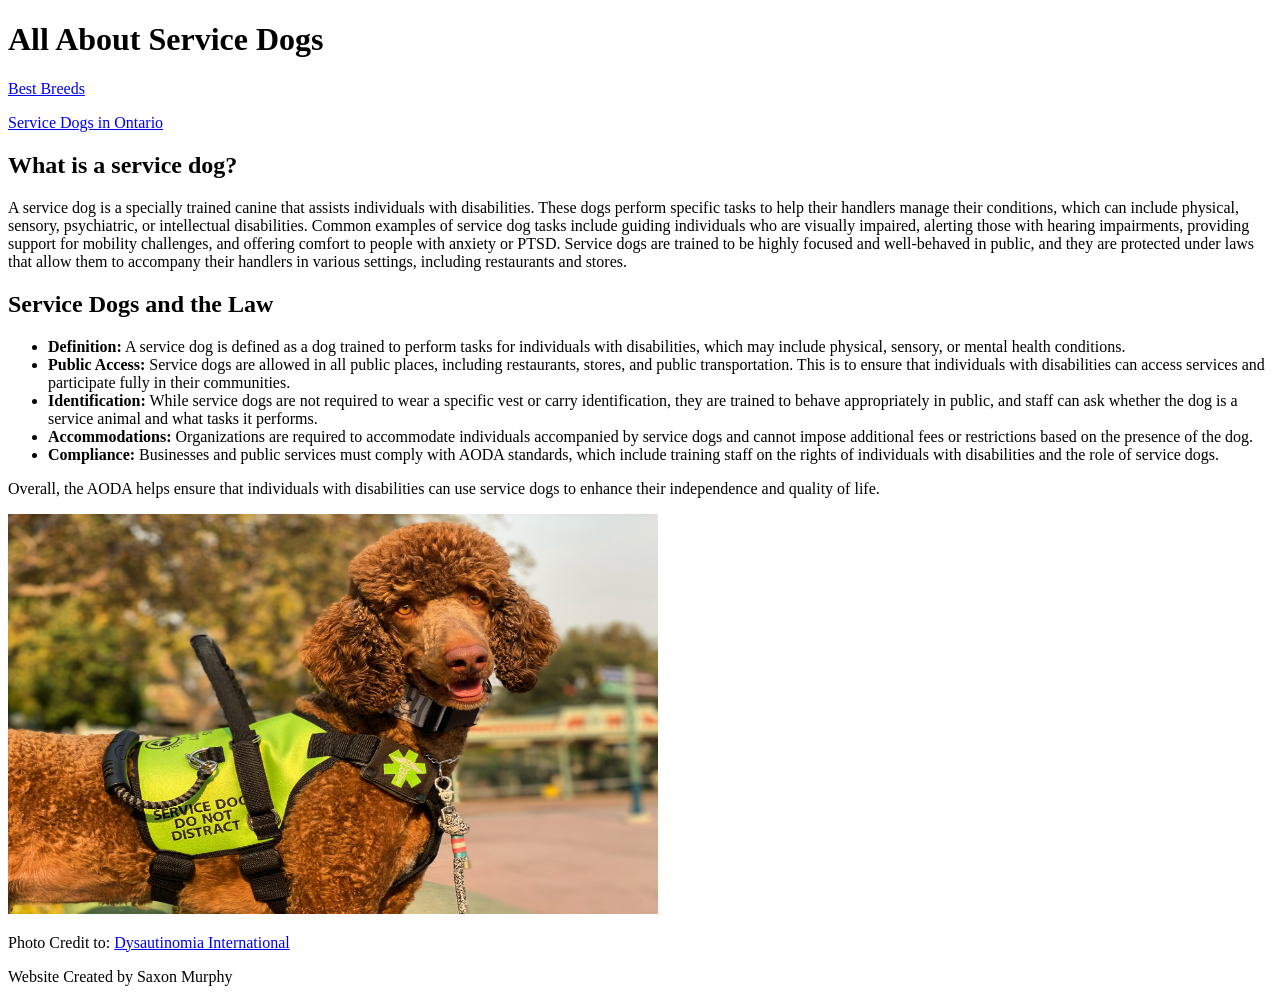
==== index.html @ 6934c970 "skeleton complete.  having the website skeleton html correctly." ====
<!DOCTYPE html>
<html lang="en">
<head>
    <!--Link to style sheet below-->
    <link rel="stylesheet" href="style.css">
    <meta charset="UTF-8">
    <meta name="viewport" content="width=device-width, initial-scale=1.0">
    <title>Best Service Dog Breeds Fact Sheet</title>
</head>
<body>
    <h1>All About Service Dogs</h1>

    <p><a href="Pages/bestbreeds.html">Best Breeds</a></p>
    <p><a href="Pages/sdontario.html">Service Dogs in Ontario</a></p>
   


    <h2>What is a service dog?</h2> 

    <p>A service dog is a specially trained canine that assists individuals with disabilities. These dogs perform specific tasks to help their handlers manage their conditions, which can include physical, sensory, psychiatric, or intellectual disabilities. Common examples of service dog tasks include guiding individuals who are visually impaired, alerting those with hearing impairments, providing support for mobility challenges, and offering comfort to people with anxiety or PTSD. Service dogs are trained to be highly focused and well-behaved in public, and they are protected under laws that allow them to accompany their handlers in various settings, including restaurants and stores.</p>

    <h2>Service Dogs and the Law</h2>
<ul>
<li><strong>Definition:</strong> A service dog is defined as a dog trained to perform tasks for individuals with disabilities, which may include physical, sensory, or mental health conditions.</li>

<li><strong>Public Access:</strong> Service dogs are allowed in all public places, including restaurants, stores, and public transportation. This is to ensure that individuals with disabilities can access services and participate fully in their communities.</li>

<li><strong>Identification:</strong> While service dogs are not required to wear a specific vest or carry identification, they are trained to behave appropriately in public, and staff can ask whether the dog is a service animal and what tasks it performs.</li>

<li><strong>Accommodations:</strong> Organizations are required to accommodate individuals accompanied by service dogs and cannot impose additional fees or restrictions based on the presence of the dog. </li>

<li><strong>Compliance:</strong> Businesses and public services must comply with AODA standards, which include training staff on the rights of individuals with disabilities and the role of service dogs.</li>
</ul>

<p>Overall, the AODA helps ensure that individuals with disabilities can use service dogs to enhance their independence and quality of life.</p>

<!--First photo below-->

<img src="Images/servicepoodle1.jpg" alt="brown service poodle" width="650" height="400">

<p>Photo Credit to: <a href="https://dysautonomiainternational.org/blog/wordpress/so-you-want-a-service-dog/">Dysautinomia International</a></p>

<!--First photo above-->

<p>Website Created by Saxon Murphy</p>

</body>
</html>
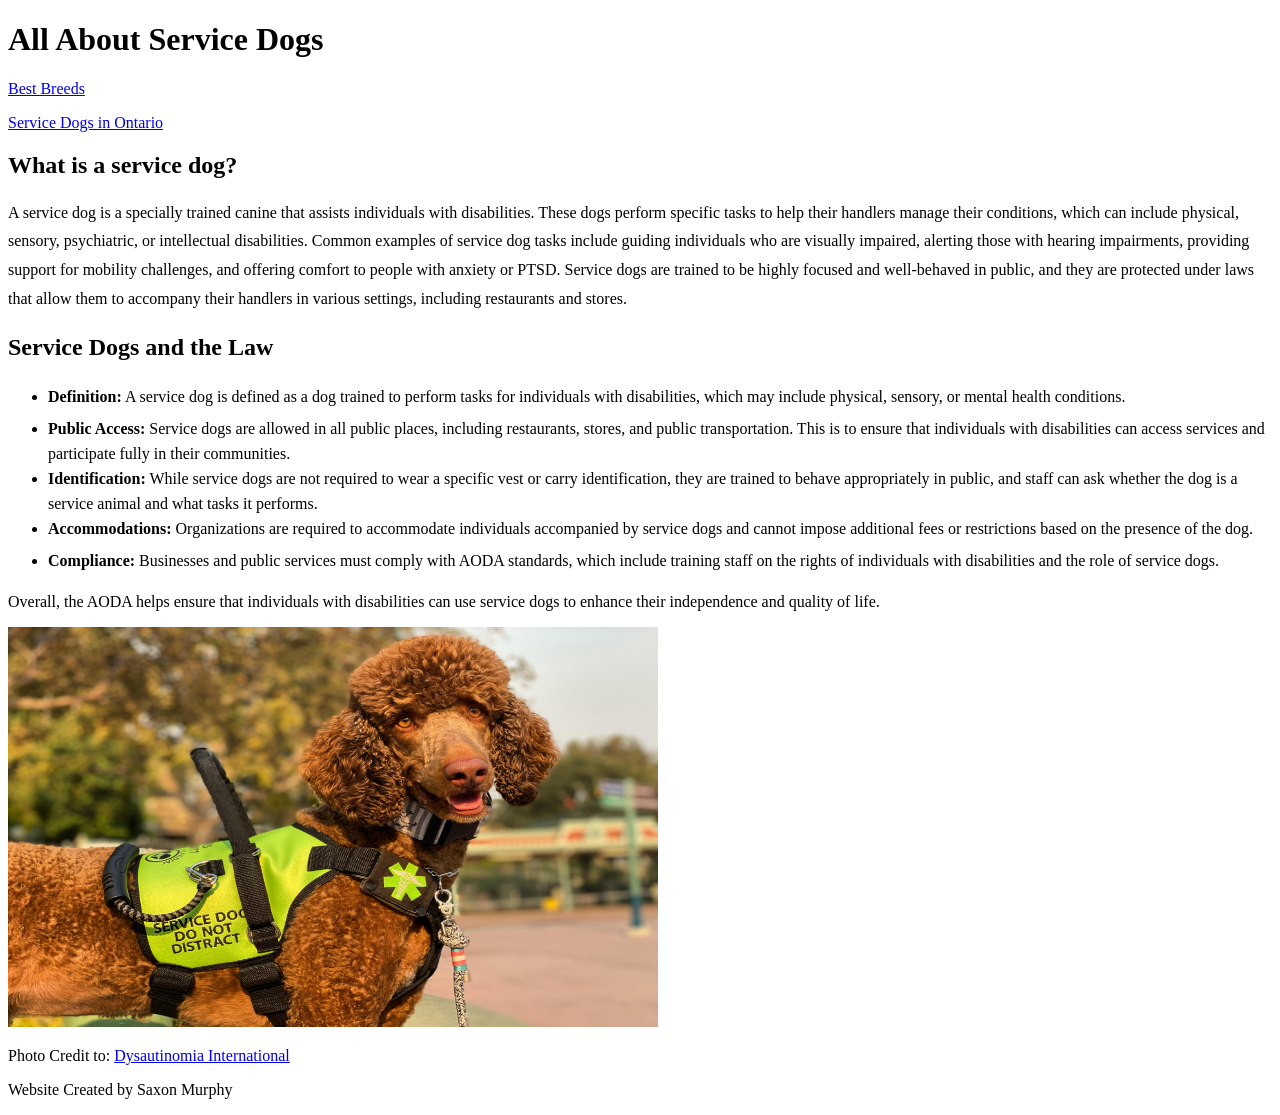
==== commit 7918c3d4: "added line spacing on index.html. added line spacing header-bold and first-paragraph." ====
--- a/index.html
+++ b/index.html
@@ -17,19 +17,19 @@
 
     <h2>What is a service dog?</h2> 
 
-    <p>A service dog is a specially trained canine that assists individuals with disabilities. These dogs perform specific tasks to help their handlers manage their conditions, which can include physical, sensory, psychiatric, or intellectual disabilities. Common examples of service dog tasks include guiding individuals who are visually impaired, alerting those with hearing impairments, providing support for mobility challenges, and offering comfort to people with anxiety or PTSD. Service dogs are trained to be highly focused and well-behaved in public, and they are protected under laws that allow them to accompany their handlers in various settings, including restaurants and stores.</p>
+    <p class="first-paragraph">A service dog is a specially trained canine that assists individuals with disabilities. These dogs perform specific tasks to help their handlers manage their conditions, which can include physical, sensory, psychiatric, or intellectual disabilities. Common examples of service dog tasks include guiding individuals who are visually impaired, alerting those with hearing impairments, providing support for mobility challenges, and offering comfort to people with anxiety or PTSD. Service dogs are trained to be highly focused and well-behaved in public, and they are protected under laws that allow them to accompany their handlers in various settings, including restaurants and stores.</p>
 
     <h2>Service Dogs and the Law</h2>
 <ul>
-<li><strong>Definition:</strong> A service dog is defined as a dog trained to perform tasks for individuals with disabilities, which may include physical, sensory, or mental health conditions.</li>
+<li><strong class="header-bold">Definition:</strong> A service dog is defined as a dog trained to perform tasks for individuals with disabilities, which may include physical, sensory, or mental health conditions.</li>
 
-<li><strong>Public Access:</strong> Service dogs are allowed in all public places, including restaurants, stores, and public transportation. This is to ensure that individuals with disabilities can access services and participate fully in their communities.</li>
+<li><strong class="header-bold">Public Access:</strong> Service dogs are allowed in all public places, including restaurants, stores, and public transportation. This is to ensure that individuals with disabilities can access services and participate fully in their communities.</li>
 
-<li><strong>Identification:</strong> While service dogs are not required to wear a specific vest or carry identification, they are trained to behave appropriately in public, and staff can ask whether the dog is a service animal and what tasks it performs.</li>
+<li><strong class="header-bold">Identification:</strong> While service dogs are not required to wear a specific vest or carry identification, they are trained to behave appropriately in public, and staff can ask whether the dog is a service animal and what tasks it performs.</li>
 
-<li><strong>Accommodations:</strong> Organizations are required to accommodate individuals accompanied by service dogs and cannot impose additional fees or restrictions based on the presence of the dog. </li>
+<li><strong class="header-bold">Accommodations:</strong> Organizations are required to accommodate individuals accompanied by service dogs and cannot impose additional fees or restrictions based on the presence of the dog. </li>
 
-<li><strong>Compliance:</strong> Businesses and public services must comply with AODA standards, which include training staff on the rights of individuals with disabilities and the role of service dogs.</li>
+<li><strong class="header-bold">Compliance:</strong> Businesses and public services must comply with AODA standards, which include training staff on the rights of individuals with disabilities and the role of service dogs.</li>
 </ul>
 
 <p>Overall, the AODA helps ensure that individuals with disabilities can use service dogs to enhance their independence and quality of life.</p>
--- a/style.css
+++ b/style.css
@@ -0,0 +1,23 @@
+
+body {
+    background-color: #ffffff; 
+}
+
+h1 {
+    color: #000000;
+}
+
+h2 {
+    color: #000000;
+
+}
+
+.first-paragraph {
+    line-height: 1.8em;
+}
+
+
+.header-bold {
+    color:rgb(0, 0, 0); 
+    line-height: 2.0em;
+}
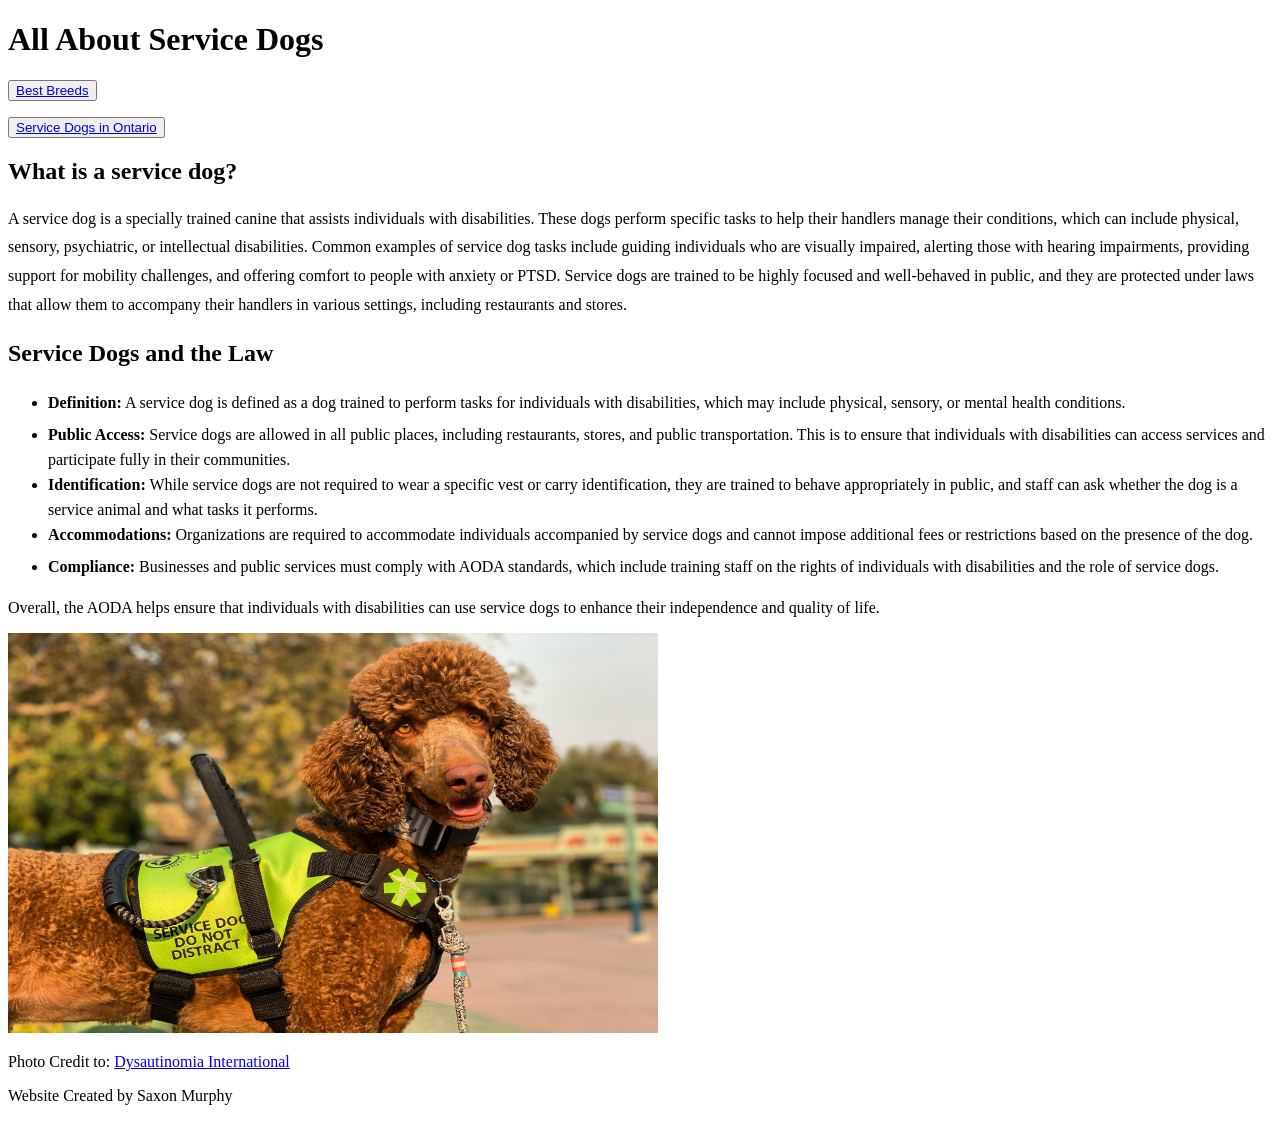
==== commit 93fa1558: "added buttons on first page. added basic button on menu on first page." ====
--- a/index.html
+++ b/index.html
@@ -10,8 +10,8 @@
 <body>
     <h1>All About Service Dogs</h1>
 
-    <p><a href="Pages/bestbreeds.html">Best Breeds</a></p>
-    <p><a href="Pages/sdontario.html">Service Dogs in Ontario</a></p>
+    <p><button type="button"><a href="Pages/bestbreeds.html">Best Breeds</a></button></p>
+    <p><button type="button"><a href="Pages/sdontario.html">Service Dogs in Ontario</a></button></p>
    
 
 
--- a/style.css
+++ b/style.css
@@ -20,4 +20,8 @@
 .header-bold {
     color:rgb(0, 0, 0); 
     line-height: 2.0em;
+}
+
+.second-paragraph {
+    line-height: 1.8em;
 }
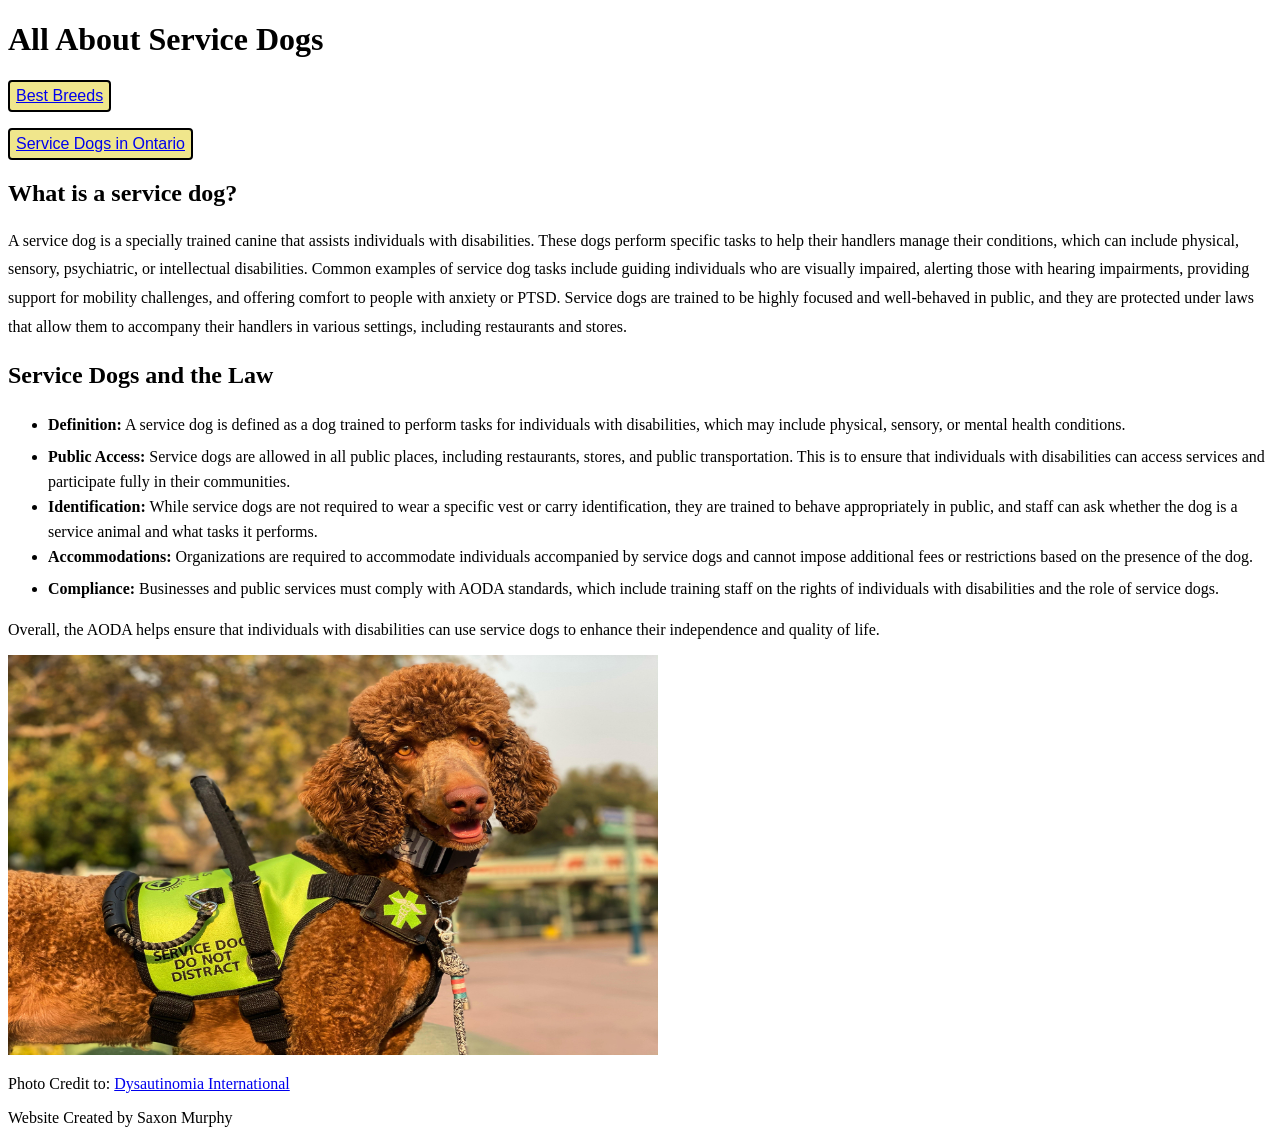
==== commit 8b2a2d18: "added buttons. created nice buttons on the homepage." ====
--- a/index.html
+++ b/index.html
@@ -10,8 +10,8 @@
 <body>
     <h1>All About Service Dogs</h1>
 
-    <p><button type="button"><a href="Pages/bestbreeds.html">Best Breeds</a></button></p>
-    <p><button type="button"><a href="Pages/sdontario.html">Service Dogs in Ontario</a></button></p>
+    <p><button class="button1" type="button"><a href="Pages/bestbreeds.html">Best Breeds</a></button></p>
+    <p><button class="button2" type="button"><a href="Pages/sdontario.html">Service Dogs in Ontario</a></button></p>
    
 
 
--- a/style.css
+++ b/style.css
@@ -24,4 +24,34 @@
 
 .second-paragraph {
     line-height: 1.8em;
+}
+
+.button1 {
+    background-color:khaki;
+    color: #000000;
+    font-size: 16px;
+    padding: 5px 6px;
+    border-radius: 4px;
+    border: 2px solid #000000;
+    
+}
+
+.button1:hover {
+    background-color:aquamarine;
+    color: #000000;
+}
+
+
+.button2 {
+    background-color:khaki;
+    color: #000000;
+    font-size: 16px;
+    padding: 5px 6px;
+    border-radius: 4px;
+    border: 2px solid #000000;
+}
+
+.button2:hover {
+    background-color: aquamarine;
+    color: black;
 }
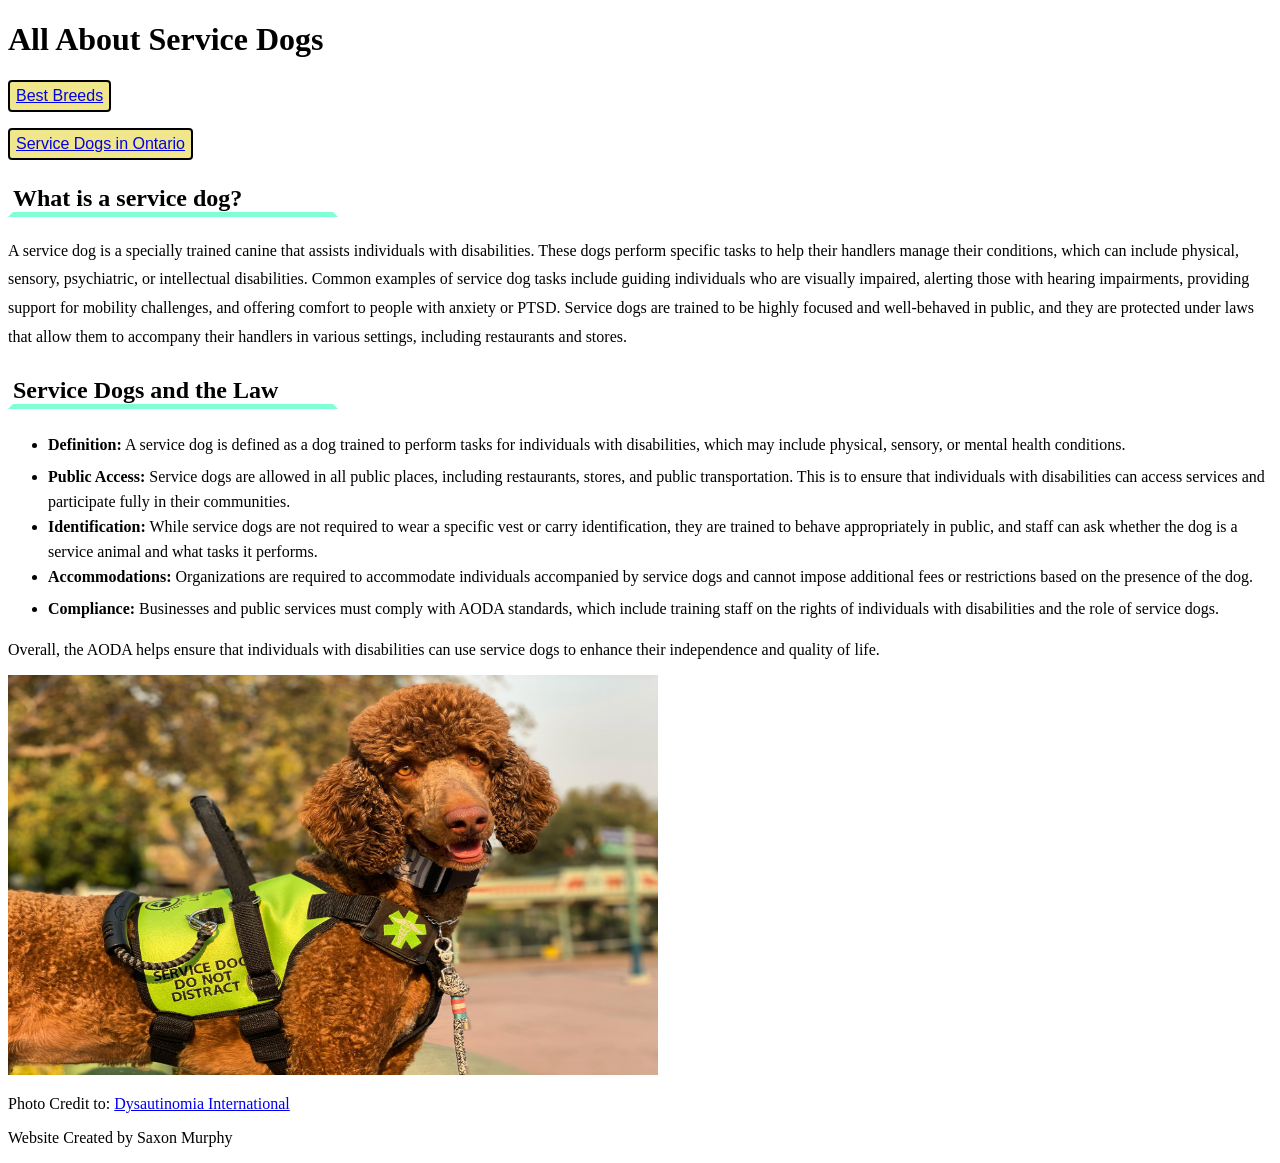
==== commit 9a934aae: "added title borders. added title borders on first page." ====
--- a/index.html
+++ b/index.html
@@ -15,11 +15,11 @@
    
 
 
-    <h2>What is a service dog?</h2> 
+    <h2 class="second-title">What is a service dog?</h2> 
 
     <p class="first-paragraph">A service dog is a specially trained canine that assists individuals with disabilities. These dogs perform specific tasks to help their handlers manage their conditions, which can include physical, sensory, psychiatric, or intellectual disabilities. Common examples of service dog tasks include guiding individuals who are visually impaired, alerting those with hearing impairments, providing support for mobility challenges, and offering comfort to people with anxiety or PTSD. Service dogs are trained to be highly focused and well-behaved in public, and they are protected under laws that allow them to accompany their handlers in various settings, including restaurants and stores.</p>
 
-    <h2>Service Dogs and the Law</h2>
+    <h2 class="third-title">Service Dogs and the Law</h2>
 <ul>
 <li><strong class="header-bold">Definition:</strong> A service dog is defined as a dog trained to perform tasks for individuals with disabilities, which may include physical, sensory, or mental health conditions.</li>
 
--- a/style.css
+++ b/style.css
@@ -1,4 +1,8 @@
+/* Universial Box Style */
 
+
+
+/* This is my first CSS Note */
 body {
     background-color: #ffffff; 
 }
@@ -54,4 +58,51 @@
 .button2:hover {
     background-color: aquamarine;
     color: black;
-}+}
+
+.button3 {
+    background-color:khaki;
+    color: #000000;
+    font-size: 16px;
+    padding: 5px 6px;
+    border-radius: 4px;
+    border: 2px solid #000000;
+}
+
+.button3:hover {
+    background-color: aquamarine;
+    color: black;
+}
+
+.button4 {
+    background-color:khaki;
+    color: #000000;
+    font-size: 16px;
+    padding: 5px 6px;
+    border-radius: 4px;
+    border: 2px solid #000000;
+}
+
+.button4:hover {
+    background-color: aquamarine;
+    color: black;
+}
+
+/*Edits on Titles*/
+
+.second-title {
+    color: rgb(0, 0, 0);
+    border-style: solid;
+    border-width: 5px;
+    border-color:white white aquamarine white;
+    width: 20rem;
+}
+
+.third-title {
+    color: rgb(0, 0, 0);
+    border-style: solid;
+    border-width: 5px;
+    border-color:white white aquamarine white;
+    width: 20rem;
+    
+}
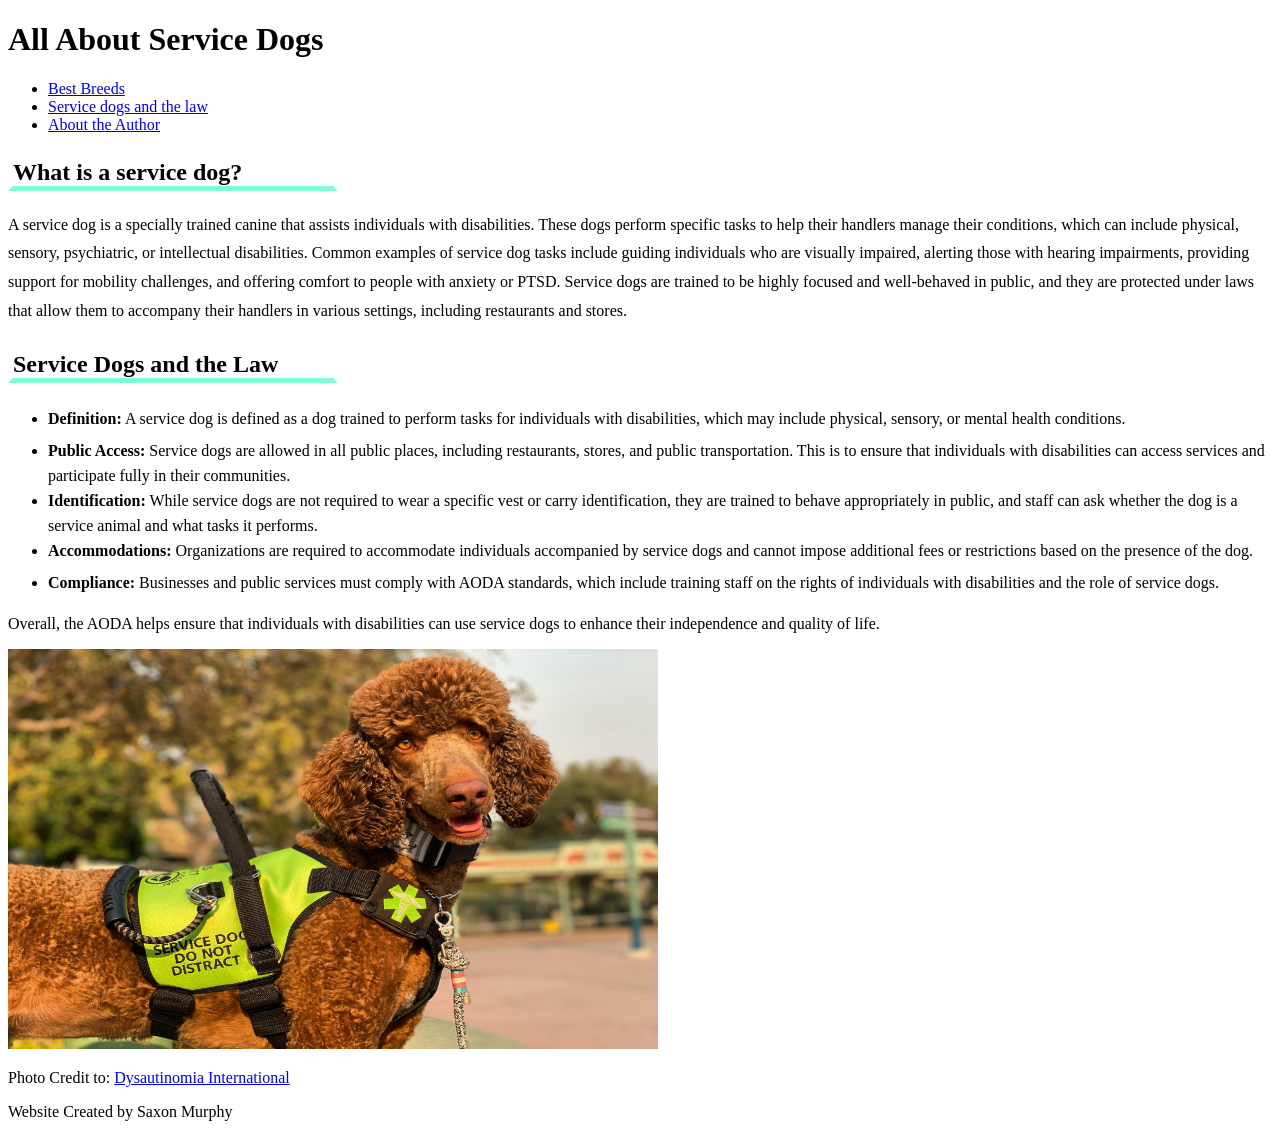
==== commit 67cd70dd: "added menu items replacing buttons with menu items." ====
--- a/index.html
+++ b/index.html
@@ -10,8 +10,11 @@
 <body>
     <h1>All About Service Dogs</h1>
 
-    <p><button class="button1" type="button"><a href="Pages/bestbreeds.html">Best Breeds</a></button></p>
-    <p><button class="button2" type="button"><a href="Pages/sdontario.html">Service Dogs in Ontario</a></button></p>
+    <ul>
+        <li><a href="./Pages/bestbreeds.html">Best Breeds</a></li>
+        <li><a href="./Pages/sdontario.html">Service dogs and the law</a></li>
+        <li><a href="./Pages/about.html">About the Author</a></li>
+    </ul>
    
 
 
@@ -19,7 +22,7 @@
 
     <p class="first-paragraph">A service dog is a specially trained canine that assists individuals with disabilities. These dogs perform specific tasks to help their handlers manage their conditions, which can include physical, sensory, psychiatric, or intellectual disabilities. Common examples of service dog tasks include guiding individuals who are visually impaired, alerting those with hearing impairments, providing support for mobility challenges, and offering comfort to people with anxiety or PTSD. Service dogs are trained to be highly focused and well-behaved in public, and they are protected under laws that allow them to accompany their handlers in various settings, including restaurants and stores.</p>
 
-    <h2 class="third-title">Service Dogs and the Law</h2>
+    <h2 class="second-title">Service Dogs and the Law</h2>
 <ul>
 <li><strong class="header-bold">Definition:</strong> A service dog is defined as a dog trained to perform tasks for individuals with disabilities, which may include physical, sensory, or mental health conditions.</li>
 
--- a/style.css
+++ b/style.css
@@ -2,33 +2,21 @@
 
 
 
-/* This is my first CSS Note */
+/* This is for the overall body */
 body {
     background-color: #ffffff; 
 }
 
-h1 {
-    color: #000000;
+/* This is for all my h2 titles*/
+.second-title {
+    color: rgb(0, 0, 0);
+    border-style: solid;
+    border-width: 5px;
+    border-color:white white aquamarine white;
+    width: 20rem;
 }
 
-h2 {
-    color: #000000;
-
-}
-
-.first-paragraph {
-    line-height: 1.8em;
-}
-
-
-.header-bold {
-    color:rgb(0, 0, 0); 
-    line-height: 2.0em;
-}
-
-.second-paragraph {
-    line-height: 1.8em;
-}
+/* These are for my buttons on the first page */
 
 .button1 {
     background-color:khaki;
@@ -45,7 +33,7 @@
     color: #000000;
 }
 
-
+/*this is for my second button on main page */
 .button2 {
     background-color:khaki;
     color: #000000;
@@ -55,48 +43,62 @@
     border: 2px solid #000000;
 }
 
+
 .button2:hover {
     background-color: aquamarine;
-    color: black;
+    color: black; 
 }
 
-.button3 {
-    background-color:khaki;
-    color: #000000;
-    font-size: 16px;
-    padding: 5px 6px;
-    border-radius: 4px;
-    border: 2px solid #000000;
+    /* This is for my best breed homepage button */
+    .button3 {
+        background-color:khaki;
+        color: #000000;
+        font-size: 16px;
+        padding: 5px 6px;
+        border-radius: 4px;
+        border: 2px solid #000000;
+    }
+    
+    .button3:hover {
+        background-color: aquamarine;
+        color: black;
+    }
+    /* This is for my Service Dogs and the law homepage button */
+    .button4 {
+        background-color:khaki;
+        color: #000000;
+        font-size: 16px;
+        padding: 5px 6px;
+        border-radius: 4px;
+        border: 2px solid #000000;
+    }
+    
+    .button4:hover {
+        background-color: aquamarine;
+        color: black;
+    }
+
+    /* This is for my paragraphs on the first page */
+.first-paragraph {
+    line-height: 1.8em;
 }
 
-.button3:hover {
-    background-color: aquamarine;
-    color: black;
+/* These are for my mini subsections for the list on first page */
+.header-bold {
+    color:rgb(0, 0, 0); 
+    line-height: 2.0em;
 }
 
-.button4 {
-    background-color:khaki;
-    color: #000000;
-    font-size: 16px;
-    padding: 5px 6px;
-    border-radius: 4px;
-    border: 2px solid #000000;
+/* This is for all my paragraphs throughout the entire website*/
+.second-paragraph {
+    line-height: 1.8em;
 }
 
-.button4:hover {
-    background-color: aquamarine;
-    color: black;
-}
+
+
 
 /*Edits on Titles*/
 
-.second-title {
-    color: rgb(0, 0, 0);
-    border-style: solid;
-    border-width: 5px;
-    border-color:white white aquamarine white;
-    width: 20rem;
-}
 
 .third-title {
     color: rgb(0, 0, 0);
@@ -106,3 +108,11 @@
     width: 20rem;
     
 }
+
+.fourth-title {
+    color: rgb(0, 0, 0);
+    border-style: solid;
+    border-width: 5px;
+    border-color:white white aquamarine white;
+    width: 32rem;
+}
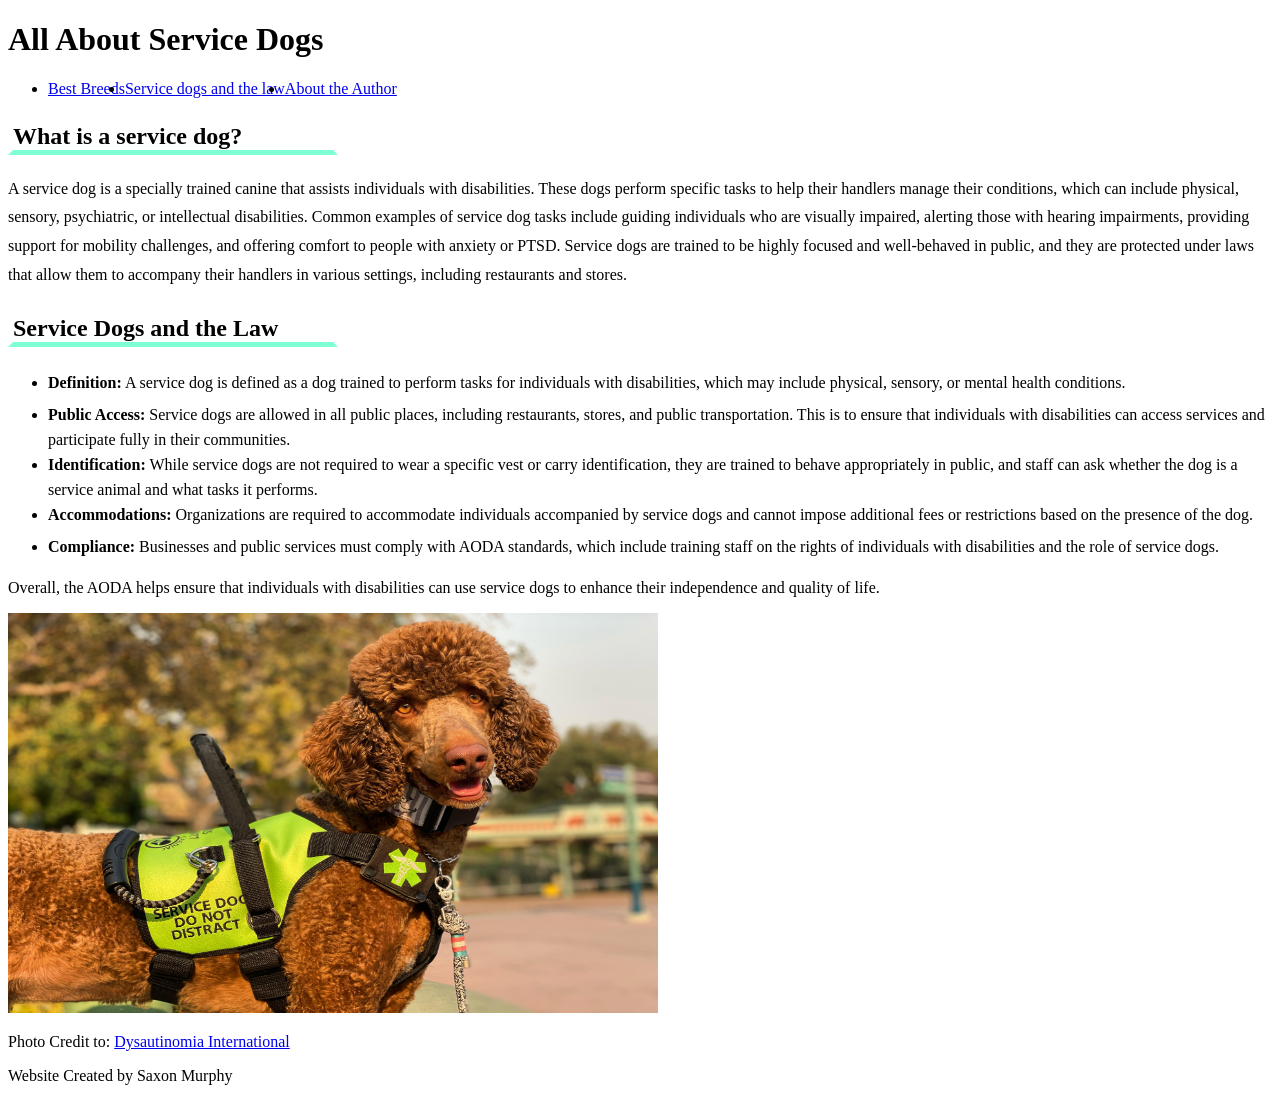
==== commit b14b514e: "changed navigation to flexbox. changed button navigation to flexbox navigation." ====
--- a/index.html
+++ b/index.html
@@ -10,7 +10,7 @@
 <body>
     <h1>All About Service Dogs</h1>
 
-    <ul>
+    <ul class="container">
         <li><a href="./Pages/bestbreeds.html">Best Breeds</a></li>
         <li><a href="./Pages/sdontario.html">Service dogs and the law</a></li>
         <li><a href="./Pages/about.html">About the Author</a></li>
--- a/style.css
+++ b/style.css
@@ -5,6 +5,12 @@
 /* This is for the overall body */
 body {
     background-color: #ffffff; 
+}
+
+/*This is for my Flexbox Navigation Container */
+
+.container {
+    display:flex
 }
 
 /* This is for all my h2 titles*/
@@ -16,67 +22,6 @@
     width: 20rem;
 }
 
-/* These are for my buttons on the first page */
-
-.button1 {
-    background-color:khaki;
-    color: #000000;
-    font-size: 16px;
-    padding: 5px 6px;
-    border-radius: 4px;
-    border: 2px solid #000000;
-    
-}
-
-.button1:hover {
-    background-color:aquamarine;
-    color: #000000;
-}
-
-/*this is for my second button on main page */
-.button2 {
-    background-color:khaki;
-    color: #000000;
-    font-size: 16px;
-    padding: 5px 6px;
-    border-radius: 4px;
-    border: 2px solid #000000;
-}
-
-
-.button2:hover {
-    background-color: aquamarine;
-    color: black; 
-}
-
-    /* This is for my best breed homepage button */
-    .button3 {
-        background-color:khaki;
-        color: #000000;
-        font-size: 16px;
-        padding: 5px 6px;
-        border-radius: 4px;
-        border: 2px solid #000000;
-    }
-    
-    .button3:hover {
-        background-color: aquamarine;
-        color: black;
-    }
-    /* This is for my Service Dogs and the law homepage button */
-    .button4 {
-        background-color:khaki;
-        color: #000000;
-        font-size: 16px;
-        padding: 5px 6px;
-        border-radius: 4px;
-        border: 2px solid #000000;
-    }
-    
-    .button4:hover {
-        background-color: aquamarine;
-        color: black;
-    }
 
     /* This is for my paragraphs on the first page */
 .first-paragraph {
